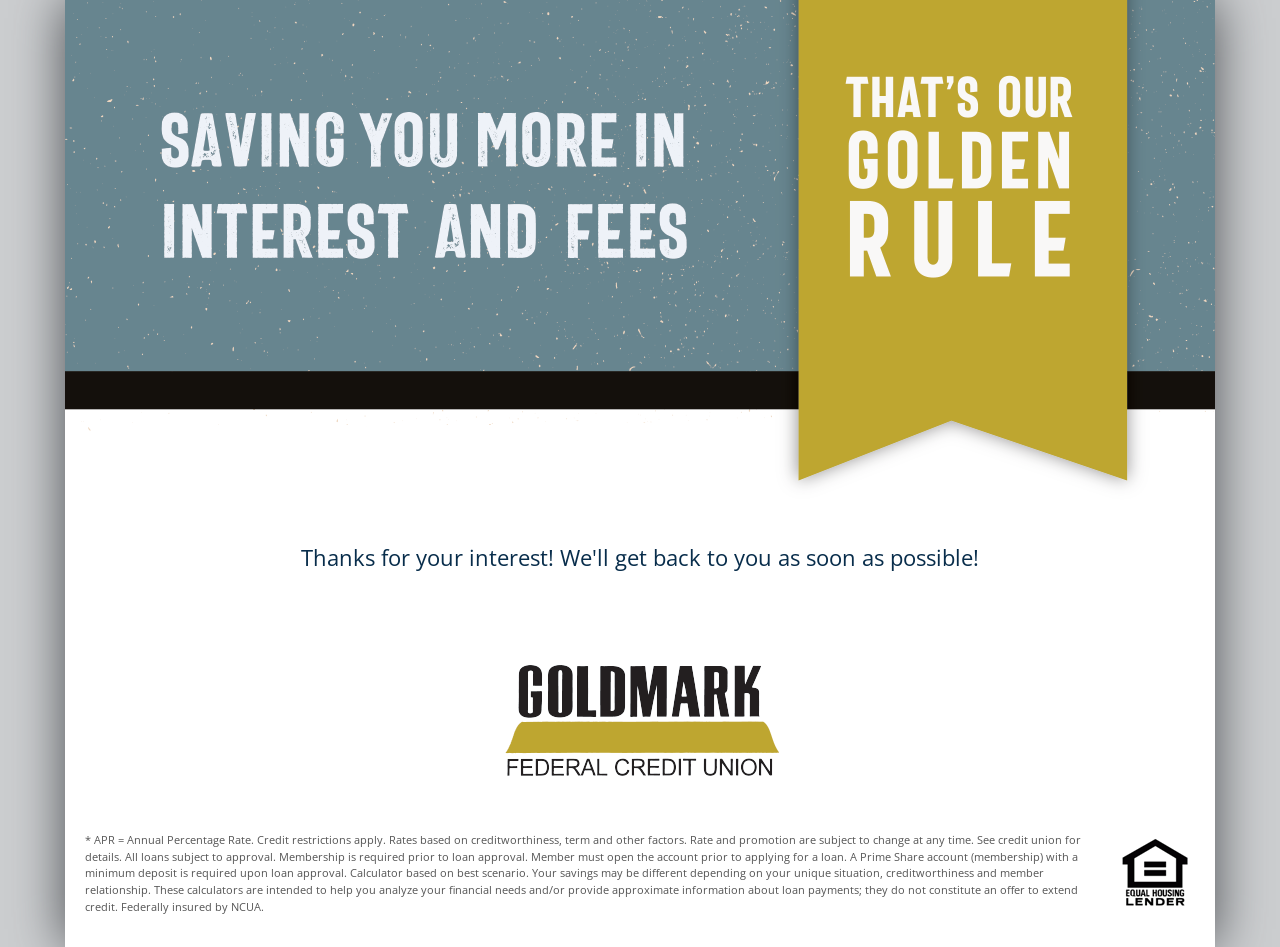
==== thanks.html @ 7c91f5a4 "Initial commit." ====
<!DOCTYPE html>
<html lang="en">
<head>
	<title>Big Savings for All the Little Things in Life | Acme Credit Union</title>
	<meta charset="utf-8">
	<link rel="stylesheet" href="css/main.css">
	<script src="js/respond.js"></script>
	<meta name="viewport" content="width=device-width, initial-scale=1">
	<!-- Global site tag (gtag.js) - Google Analytics -->
	<script async src="https://www.googletagmanager.com/gtag/js?id=UA-112021322-1"></script>
	<script>
	window.dataLayer = window.dataLayer || [];
	function gtag(){dataLayer.push(arguments);}
	gtag('js', new Date());

	gtag('config', 'UA-112021322-1');
	</script>
</head>
<body>
<div class="wrap">
	<div class="bg-container group">
	
	<header>
		<a href="/"><img src="img/header.png" alt="We help families live better lives."></a>
	</header>


	<div class="calculator-container">
		
		<div class="intro">
			<p class="text-center">Thanks for your interest! We'll get back to you as soon as possible!</p>
		</div>

		<div class="footer-logo">
			<a href="http://acmefcu.org/"><img src="img/logo.png" alt="Acme Logo"></a>
		</div>

		<footer class="wrap fineprint">
			<img src="img/logo-housing.png" alt="Equal Housing Opportunity Logo">
			* APR = Annual Percentage Rate. Credit restrictions apply. Rates based on creditworthiness, term and other factors. Rate and promotion are subject to change at any time. See credit union for details. All loans subject to approval. Membership is required prior to loan approval.  Member must open the account prior to applying for a loan. A Prime Share account (membership) with a minimum deposit is required upon loan approval. Calculator based on best scenario. Your savings may be different depending on your unique situation, creditworthiness and member relationship. These calculators are intended to help you analyze your financial needs and/or provide approximate information about loan payments; they do not constitute an offer to extend credit.  Federally insured by NCUA.
		</footer>

	</div>

</div>

<script src="//ajax.googleapis.com/ajax/libs/jquery/1.11.0/jquery.min.js"></script>
<script src="js/main.js"></script>
</body>
</html>
---- css/main.css ----
@import url(http://fonts.googleapis.com/css?family=Open+Sans:400italic,700italic,400,400,700);html,body,div,span,applet,object,iframe,h1,h2,h3,h4,h5,h6,p,blockquote,pre,a,abbr,acronym,address,big,cite,code,del,dfn,em,font,img,ins,kbd,q,s,samp,small,strike,strong,sub,sup,tt,var,dl,dt,dd,ol,ul,li,fieldset,form,label,legend,table,caption,tbody,tfoot,thead,tr,th,td{margin:0;padding:0;border:0;outline:0;font-weight:inherit;font-style:inherit;font-size:100%;font-family:inherit;vertical-align:baseline}:focus{outline:0}body{line-height:1;color:black;background:white}ol,ul{list-style:none}table{border-collapse:separate;border-spacing:0}caption,th,td{text-align:left;font-weight:normal}blockquote:before,blockquote:after,q:before,q:after{content:""}blockquote,q{quotes:"" ""}*,:before,:after{box-sizing:border-box}img,video,iframe{max-width:100%}@font-face{font-family:'Bartender';src:url("fonts/bartender.woff2") format("woff2"),url("fonts/bartender.woff") format("woff"),url("fonts/bartender.ttf") format("truetype");font-weight:normal;font-style:normal}.clearfix,.group{zoom:1}.clearfix:before,.clearfix:after,.group:before,.group:after{content:"";display:table}.clearfix,.clearfix:before,.clearfix:after,.group,.group:before,.group:after{clear:both}body{font-family:"Open Sans", sans-serif;font-weight:normal;font-size:85%;line-height:1.5em;color:#333}@media only screen and (min-width: 1024px){body{font-size:100%}}a{color:#03111d;text-decoration:none}a:hover{color:#082d4b}a.no-dots{border-bottom:0}h1,h2,h3,h4,h5,h6,p{margin:0;padding:10px 0}h1{font-size:2.4em}h2{font-size:2em;line-height:1.1em}h3{font-size:1.8em;line-height:1.2em}h3.caps{text-transform:uppercase;padding-top:50px}h4{font-size:1.6em;line-height:1.3em}strong{font-family:"Open Sans", sans-serif;font-weight:700}input[type=text],select,textarea{display:block;width:100%;padding:14px 20px;border:0;font-size:18px;line-height:20px;border-radius:15px;-webkit-appearance:none;background:white}input[type=text].amount,select.amount,textarea.amount{background:#fff url("[data-uri]") left center no-repeat;padding:14px 0 14px 30px}input[type=text].percent,select.percent,textarea.percent{background:#fff url("[data-uri]") right center no-repeat}select{background:#fff url([data-uri]) right center no-repeat;padding:16px 20px;width:100%}textarea{height:235px}@media only screen and (min-width: 768px){.sixty,.fifty,.fourty,.half,.third,.quarter,.three-quarter,.third,.eighty,.twenty,.two-third{float:left}.sixty{width:58%;margin-right:4%}.fourty{width:38%}.quarter{width:23%;margin:0 1% 0 0}.three-quarter{width:73%;margin:0 1.5%}.third{width:33.3%;padding:0 15px}.fifty{width:50%;padding:0 15px}.eighty{width:80%;padding:0 15px}.twenty{width:20%;padding:0 15px}.two-third{width:66%;padding:0 15px}.half{width:50%;padding:0 15px}}.text-center{text-align:center}body{background:#ccced0}.bg-container{background:white;box-shadow:0 0 50px #4b4e52}header{text-align:center}header img{display:block;margin:0 auto}.wrap{max-width:1150px;margin:0 auto;position:relative;zoom:1}.wrap:before,.wrap:after{content:"";display:table}.wrap,.wrap:before,.wrap:after{clear:both}.bg-navy{background:#082d4b}.bg-purple{background:#4162ac}.bg-teal{background:#27bdc0}.bg-sky{background:#96cfc9}.bg-gold{background:#bea631}.bg-red{background:#d42027}.bg-lime{background:#a8c538}.bg-forest{background:rgba(0,104,66,0.1)}.bg-black{background:#231f20}.bg-seafoam{background:#2bbfcc}.bg-blue{background:#67858f}.bg-black{background:#231f20}.bg-grey-lighter{background:#eeefef}.bg-grey-light{background:#939598}.bg-grey-dark{background:#414042}.bg-orange{background:#f47d20}.text-navy{color:#082d4b}.text-purple{color:#4162ac}.text-teal{color:#27bdc0}.text-sky{color:#96cfc9}.text-gold{color:#bea631}.text-red{color:#d42027}.text-lime{color:#a8c538}.text-forest{color:#006842}.text-black{color:#231f20}.text-seafoam{color:#2bbfcc}.text-blue{color:#67858f}.text-black{color:#231f20}.text-grey-light{color:#939598}.text-grey-dark{color:#414042}.text-orange{color:#f47d20}.pad{padding:20px}.intro{zoom:1;padding:20px;color:#082d4b;font-size:1.4em;line-height:1.6em}.intro:before,.intro:after{content:"";display:table}.intro,.intro:before,.intro:after{clear:both}@media only screen and (min-width: 768px){.intro{padding:10px 50px}}@media only screen and (min-width: 1024px){.intro{padding:20px 100px}}@media only screen and (min-width: 1150px){.intro{padding:30px 140px}}.intro .btn{width:100%;white-space:nowrap;text-align:center;padding:10px 0}@media only screen and (min-width: 1024px){.intro .btn{width:300px}}@media only screen and (min-width: 768px){.intro .btn{padding:20px 0}}@media only screen and (min-width: 500px){.savings-thermometer{float:right;margin:0 0 10px 10px}}@media only screen and (min-width: 768px){.savings-thermometer{margin:0 0 15px 15px}}@media only screen and (min-width: 860px){.savings-thermometer{margin:0 0 25px 25px}}.columns{padding:0}@media only screen and (min-width: 768px){.columns{padding:10px 20px}}@media only screen and (min-width: 1024px){.calculators{padding:20px}}@media only screen and (min-width: 1150px){.calculators{padding:30px 40px}}.calculators .calculator{padding:20px;color:white;position:relative}.calculators .calculator .third.first{text-align:center}@media only screen and (min-width: 768px){.calculators .calculator{margin:0 0 20px;border-radius:25px;padding:20px}.calculators .calculator .third{width:30%}.calculators .calculator .third.first{width:40%}.calculators .calculator .third.first img{margin-top:20px}}@media only screen and (min-width: 768px){.calculators .calculator.credit,.calculators .calculator.loan-auto,.calculators .calculator.loan-personal{position:relative;padding:20px}}.calculators .calculator .rate-display{zoom:1;padding-bottom:20px}.calculators .calculator .rate-display:before,.calculators .calculator .rate-display:after{content:"";display:table}.calculators .calculator .rate-display,.calculators .calculator .rate-display:before,.calculators .calculator .rate-display:after{clear:both}.calculators .calculator .rate-display .start{display:block;text-align:center;font-size:1.2em;padding:0 0 10px 0}.calculators .calculator .rate-display h2,.calculators .calculator .rate-display .end{float:left;font-family:"Bartender", sans-serif}.calculators .calculator .rate-display h2{width:60%;font-size:60px;line-height:1.2em;padding:0 10px 0 0;text-align:right}@media only screen and (min-width: 768px){.calculators .calculator .rate-display h2{width:78%}}.calculators .calculator .rate-display .end{width:30%;font-size:17px;line-height:1.2em}.calculators .calculator .rate-display .end span{font-size:30px}@media only screen and (min-width: 768px){.calculators .calculator .rate-display .end{width:22%}}.calculators .calculator .result{font-family:"Open Sans", sans-serif;font-weight:700;font-size:1.8em;line-height:1.2em;text-align:center;padding:15px 0 0}.calculators .calculator .result strong{display:block}@media only screen and (min-width: 768px){.calculators .calculator.home .result{padding-top:115px}}.ad img{display:block}.contact{padding:20px}@media only screen and (min-width: 768px){.contact{padding:30px}}@media only screen and (min-width: 960px){.contact{padding:35px 50px}}.error{font-family:"Open Sans", sans-serif;font-weight:700;padding:10px 15px;background:#d42027;color:white;border-radius:8px;display:none}.footer-bar{background:#082d4b;color:white;padding:20px;text-align:center;text-transform:uppercase;font-size:1.5em;line-height:1.5em;font-weight:300}.footer-bar strong{font-size:2.2em;line-height:1.7em}.footer-logo{text-align:center;padding:40px 20px 20px}.footer-logo .sixty{font-size:1.3em;line-height:1.4em;text-transform:uppercase;color:#6d6f72}@media only screen and (min-width: 768px){.footer-logo .sixty{padding:20px 0}}.btn{font-family:"Open Sans", sans-serif;font-weight:normal;display:inline-block;padding:10px 15px;background:#f47d20;color:white;text-transform:uppercase;font-size:1.2em;transition:400ms opacity ease-in-out;opacity:.8;border:0;cursor:pointer;border-radius:20px}@media only screen and (min-width: 768px){.btn{padding:20px 40px}}.btn:hover{opacity:1;color:white}.fineprint{padding:20px;font-size:.7em;line-height:1.5em;color:#555}.fineprint img{float:right;margin:0 0 15px 15px}
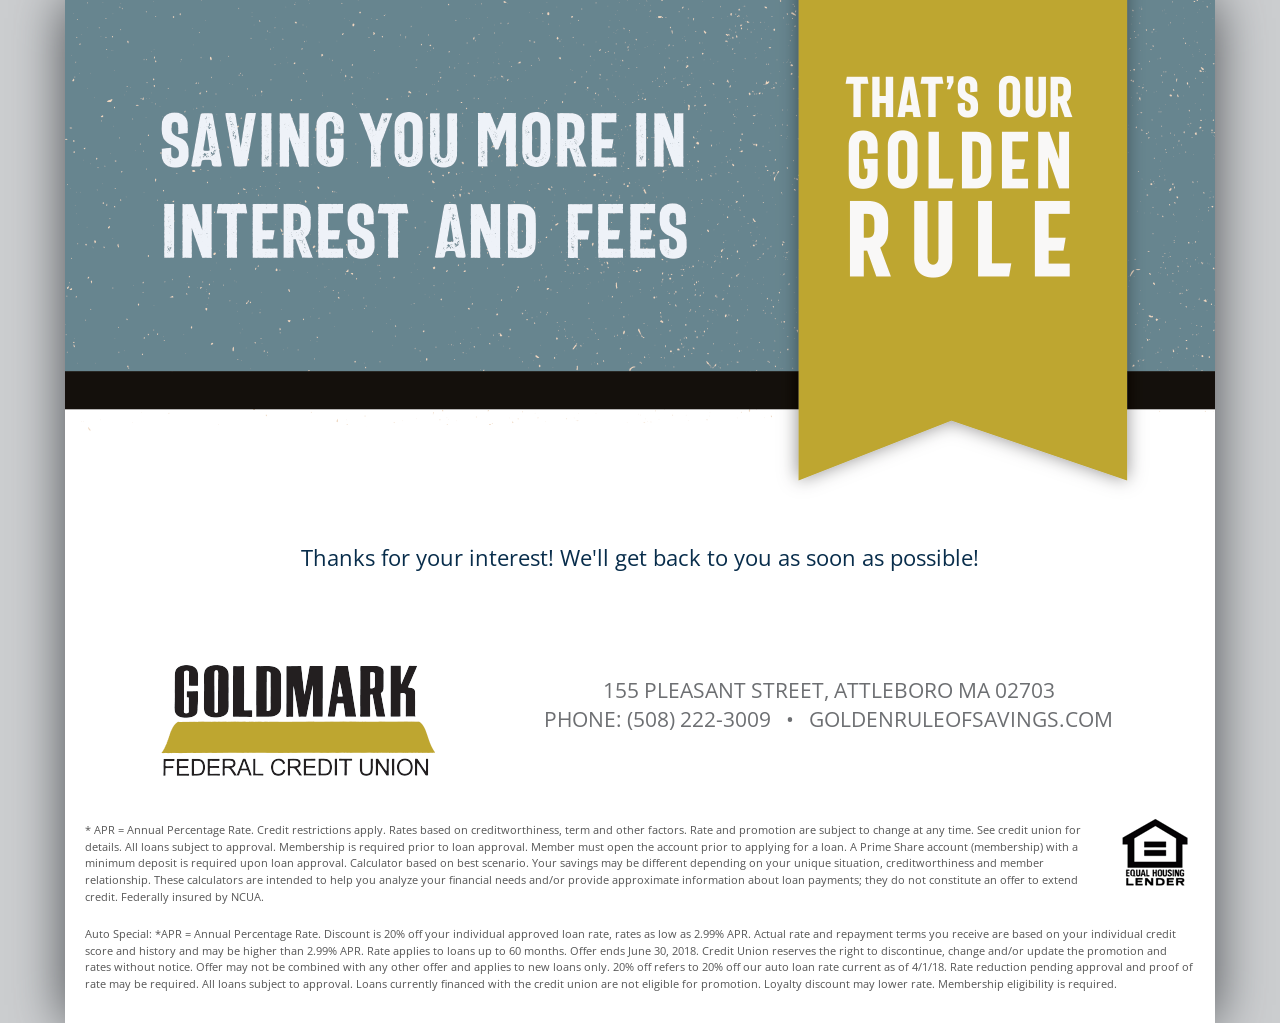
==== commit a66c475f: "Adjust styles, change thermometer API key, set up titles." ====
--- a/thanks.html
+++ b/thanks.html
@@ -32,12 +32,19 @@
 		</div>
 
 		<div class="footer-logo">
-			<a href="http://acmefcu.org/"><img src="img/logo.png" alt="Acme Logo"></a>
+			<div class="fourty">
+				<a href="http://www.goldmarkfcu.com/"><img src="img/logo.png" alt="Goldmark Logo"></a>
+			</div>
+			<div class="sixty">
+				155 Pleasant Street, Attleboro MA 02703<br>
+				Phone: (508) 222-3009 &nbsp; &bull; &nbsp; goldenruleofsavings.com
+			</div>
 		</div>
 
 		<footer class="wrap fineprint">
 			<img src="img/logo-housing.png" alt="Equal Housing Opportunity Logo">
-			* APR = Annual Percentage Rate. Credit restrictions apply. Rates based on creditworthiness, term and other factors. Rate and promotion are subject to change at any time. See credit union for details. All loans subject to approval. Membership is required prior to loan approval.  Member must open the account prior to applying for a loan. A Prime Share account (membership) with a minimum deposit is required upon loan approval. Calculator based on best scenario. Your savings may be different depending on your unique situation, creditworthiness and member relationship. These calculators are intended to help you analyze your financial needs and/or provide approximate information about loan payments; they do not constitute an offer to extend credit.  Federally insured by NCUA.
+			<p>* APR = Annual Percentage Rate. Credit restrictions apply. Rates based on creditworthiness, term and other factors. Rate and promotion are subject to change at any time. See credit union for details. All loans subject to approval. Membership is required prior to loan approval.  Member must open the account prior to applying for a loan. A Prime Share account (membership) with a minimum deposit is required upon loan approval. Calculator based on best scenario. Your savings may be different depending on your unique situation, creditworthiness and member relationship. These calculators are intended to help you analyze your financial needs and/or provide approximate information about loan payments; they do not constitute an offer to extend credit.  Federally insured by NCUA.</p>
+			<p>Auto Special: *APR = Annual Percentage Rate. Discount is 20% off your individual approved loan rate, rates as low as 2.99% APR. Actual rate and repayment terms you receive are based on your individual credit score and history and may be higher than 2.99% APR. Rate applies to loans up to 60 months. Offer ends June 30, 2018. Credit Union reserves the right to discontinue, change and/or update the promotion and rates without notice. Offer may not be combined with any other offer and applies to new loans only. 20% off refers to 20% off our auto loan rate current as of 4/1/18. Rate reduction pending approval and proof of rate may be required. All loans subject to approval. Loans currently financed with the credit union are not eligible for promotion. Loyalty discount may lower rate. Membership eligibility is required.</p>
 		</footer>
 
 	</div>
--- a/css/main.css
+++ b/css/main.css
@@ -1 +1 @@
-@import url(http://fonts.googleapis.com/css?family=Open+Sans:400italic,700italic,400,400,700);html,body,div,span,applet,object,iframe,h1,h2,h3,h4,h5,h6,p,blockquote,pre,a,abbr,acronym,address,big,cite,code,del,dfn,em,font,img,ins,kbd,q,s,samp,small,strike,strong,sub,sup,tt,var,dl,dt,dd,ol,ul,li,fieldset,form,label,legend,table,caption,tbody,tfoot,thead,tr,th,td{margin:0;padding:0;border:0;outline:0;font-weight:inherit;font-style:inherit;font-size:100%;font-family:inherit;vertical-align:baseline}:focus{outline:0}body{line-height:1;color:black;background:white}ol,ul{list-style:none}table{border-collapse:separate;border-spacing:0}caption,th,td{text-align:left;font-weight:normal}blockquote:before,blockquote:after,q:before,q:after{content:""}blockquote,q{quotes:"" ""}*,:before,:after{box-sizing:border-box}img,video,iframe{max-width:100%}@font-face{font-family:'Bartender';src:url("fonts/bartender.woff2") format("woff2"),url("fonts/bartender.woff") format("woff"),url("fonts/bartender.ttf") format("truetype");font-weight:normal;font-style:normal}.clearfix,.group{zoom:1}.clearfix:before,.clearfix:after,.group:before,.group:after{content:"";display:table}.clearfix,.clearfix:before,.clearfix:after,.group,.group:before,.group:after{clear:both}body{font-family:"Open Sans", sans-serif;font-weight:normal;font-size:85%;line-height:1.5em;color:#333}@media only screen and (min-width: 1024px){body{font-size:100%}}a{color:#03111d;text-decoration:none}a:hover{color:#082d4b}a.no-dots{border-bottom:0}h1,h2,h3,h4,h5,h6,p{margin:0;padding:10px 0}h1{font-size:2.4em}h2{font-size:2em;line-height:1.1em}h3{font-size:1.8em;line-height:1.2em}h3.caps{text-transform:uppercase;padding-top:50px}h4{font-size:1.6em;line-height:1.3em}strong{font-family:"Open Sans", sans-serif;font-weight:700}input[type=text],select,textarea{display:block;width:100%;padding:14px 20px;border:0;font-size:18px;line-height:20px;border-radius:15px;-webkit-appearance:none;background:white}input[type=text].amount,select.amount,textarea.amount{background:#fff url("[data-uri]") left center no-repeat;padding:14px 0 14px 30px}input[type=text].percent,select.percent,textarea.percent{background:#fff url("[data-uri]") right center no-repeat}select{background:#fff url([data-uri]) right center no-repeat;padding:16px 20px;width:100%}textarea{height:235px}@media only screen and (min-width: 768px){.sixty,.fifty,.fourty,.half,.third,.quarter,.three-quarter,.third,.eighty,.twenty,.two-third{float:left}.sixty{width:58%;margin-right:4%}.fourty{width:38%}.quarter{width:23%;margin:0 1% 0 0}.three-quarter{width:73%;margin:0 1.5%}.third{width:33.3%;padding:0 15px}.fifty{width:50%;padding:0 15px}.eighty{width:80%;padding:0 15px}.twenty{width:20%;padding:0 15px}.two-third{width:66%;padding:0 15px}.half{width:50%;padding:0 15px}}.text-center{text-align:center}body{background:#ccced0}.bg-container{background:white;box-shadow:0 0 50px #4b4e52}header{text-align:center}header img{display:block;margin:0 auto}.wrap{max-width:1150px;margin:0 auto;position:relative;zoom:1}.wrap:before,.wrap:after{content:"";display:table}.wrap,.wrap:before,.wrap:after{clear:both}.bg-navy{background:#082d4b}.bg-purple{background:#4162ac}.bg-teal{background:#27bdc0}.bg-sky{background:#96cfc9}.bg-gold{background:#bea631}.bg-red{background:#d42027}.bg-lime{background:#a8c538}.bg-forest{background:rgba(0,104,66,0.1)}.bg-black{background:#231f20}.bg-seafoam{background:#2bbfcc}.bg-blue{background:#67858f}.bg-black{background:#231f20}.bg-grey-lighter{background:#eeefef}.bg-grey-light{background:#939598}.bg-grey-dark{background:#414042}.bg-orange{background:#f47d20}.text-navy{color:#082d4b}.text-purple{color:#4162ac}.text-teal{color:#27bdc0}.text-sky{color:#96cfc9}.text-gold{color:#bea631}.text-red{color:#d42027}.text-lime{color:#a8c538}.text-forest{color:#006842}.text-black{color:#231f20}.text-seafoam{color:#2bbfcc}.text-blue{color:#67858f}.text-black{color:#231f20}.text-grey-light{color:#939598}.text-grey-dark{color:#414042}.text-orange{color:#f47d20}.pad{padding:20px}.intro{zoom:1;padding:20px;color:#082d4b;font-size:1.4em;line-height:1.6em}.intro:before,.intro:after{content:"";display:table}.intro,.intro:before,.intro:after{clear:both}@media only screen and (min-width: 768px){.intro{padding:10px 50px}}@media only screen and (min-width: 1024px){.intro{padding:20px 100px}}@media only screen and (min-width: 1150px){.intro{padding:30px 140px}}.intro .btn{width:100%;white-space:nowrap;text-align:center;padding:10px 0}@media only screen and (min-width: 1024px){.intro .btn{width:300px}}@media only screen and (min-width: 768px){.intro .btn{padding:20px 0}}@media only screen and (min-width: 500px){.savings-thermometer{float:right;margin:0 0 10px 10px}}@media only screen and (min-width: 768px){.savings-thermometer{margin:0 0 15px 15px}}@media only screen and (min-width: 860px){.savings-thermometer{margin:0 0 25px 25px}}.columns{padding:0}@media only screen and (min-width: 768px){.columns{padding:10px 20px}}@media only screen and (min-width: 1024px){.calculators{padding:20px}}@media only screen and (min-width: 1150px){.calculators{padding:30px 40px}}.calculators .calculator{padding:20px;color:white;position:relative}.calculators .calculator .third.first{text-align:center}@media only screen and (min-width: 768px){.calculators .calculator{margin:0 0 20px;border-radius:25px;padding:20px}.calculators .calculator .third{width:30%}.calculators .calculator .third.first{width:40%}.calculators .calculator .third.first img{margin-top:20px}}@media only screen and (min-width: 768px){.calculators .calculator.credit,.calculators .calculator.loan-auto,.calculators .calculator.loan-personal{position:relative;padding:20px}}.calculators .calculator .rate-display{zoom:1;padding-bottom:20px}.calculators .calculator .rate-display:before,.calculators .calculator .rate-display:after{content:"";display:table}.calculators .calculator .rate-display,.calculators .calculator .rate-display:before,.calculators .calculator .rate-display:after{clear:both}.calculators .calculator .rate-display .start{display:block;text-align:center;font-size:1.2em;padding:0 0 10px 0}.calculators .calculator .rate-display h2,.calculators .calculator .rate-display .end{float:left;font-family:"Bartender", sans-serif}.calculators .calculator .rate-display h2{width:60%;font-size:60px;line-height:1.2em;padding:0 10px 0 0;text-align:right}@media only screen and (min-width: 768px){.calculators .calculator .rate-display h2{width:78%}}.calculators .calculator .rate-display .end{width:30%;font-size:17px;line-height:1.2em}.calculators .calculator .rate-display .end span{font-size:30px}@media only screen and (min-width: 768px){.calculators .calculator .rate-display .end{width:22%}}.calculators .calculator .result{font-family:"Open Sans", sans-serif;font-weight:700;font-size:1.8em;line-height:1.2em;text-align:center;padding:15px 0 0}.calculators .calculator .result strong{display:block}@media only screen and (min-width: 768px){.calculators .calculator.home .result{padding-top:115px}}.ad img{display:block}.contact{padding:20px}@media only screen and (min-width: 768px){.contact{padding:30px}}@media only screen and (min-width: 960px){.contact{padding:35px 50px}}.error{font-family:"Open Sans", sans-serif;font-weight:700;padding:10px 15px;background:#d42027;color:white;border-radius:8px;display:none}.footer-bar{background:#082d4b;color:white;padding:20px;text-align:center;text-transform:uppercase;font-size:1.5em;line-height:1.5em;font-weight:300}.footer-bar strong{font-size:2.2em;line-height:1.7em}.footer-logo{text-align:center;padding:40px 20px 20px}.footer-logo .sixty{font-size:1.3em;line-height:1.4em;text-transform:uppercase;color:#6d6f72}@media only screen and (min-width: 768px){.footer-logo .sixty{padding:20px 0}}.btn{font-family:"Open Sans", sans-serif;font-weight:normal;display:inline-block;padding:10px 15px;background:#f47d20;color:white;text-transform:uppercase;font-size:1.2em;transition:400ms opacity ease-in-out;opacity:.8;border:0;cursor:pointer;border-radius:20px}@media only screen and (min-width: 768px){.btn{padding:20px 40px}}.btn:hover{opacity:1;color:white}.fineprint{padding:20px;font-size:.7em;line-height:1.5em;color:#555}.fineprint img{float:right;margin:0 0 15px 15px}
+@import url(http://fonts.googleapis.com/css?family=Open+Sans:400italic,700italic,400,400,700);html,body,div,span,applet,object,iframe,h1,h2,h3,h4,h5,h6,p,blockquote,pre,a,abbr,acronym,address,big,cite,code,del,dfn,em,font,img,ins,kbd,q,s,samp,small,strike,strong,sub,sup,tt,var,dl,dt,dd,ol,ul,li,fieldset,form,label,legend,table,caption,tbody,tfoot,thead,tr,th,td{margin:0;padding:0;border:0;outline:0;font-weight:inherit;font-style:inherit;font-size:100%;font-family:inherit;vertical-align:baseline}:focus{outline:0}body{line-height:1;color:black;background:white}ol,ul{list-style:none}table{border-collapse:separate;border-spacing:0}caption,th,td{text-align:left;font-weight:normal}blockquote:before,blockquote:after,q:before,q:after{content:""}blockquote,q{quotes:"" ""}*,:before,:after{box-sizing:border-box}img,video,iframe{max-width:100%}@font-face{font-family:'Bartender';src:url("fonts/bartender.woff2") format("woff2"),url("fonts/bartender.woff") format("woff"),url("fonts/bartender.ttf") format("truetype");font-weight:normal;font-style:normal}.clearfix,.group{zoom:1}.clearfix:before,.clearfix:after,.group:before,.group:after{content:"";display:table}.clearfix,.clearfix:before,.clearfix:after,.group,.group:before,.group:after{clear:both}body{font-family:"Open Sans", sans-serif;font-weight:normal;font-size:85%;line-height:1.5em;color:#333}@media only screen and (min-width: 1024px){body{font-size:100%}}a{color:#03111d;text-decoration:none}a:hover{color:#082d4b}a.no-dots{border-bottom:0}h1,h2,h3,h4,h5,h6,p{margin:0;padding:10px 0}h1{font-size:2.4em;font-family:"Bartender", sans-serif}h2{font-size:2em;line-height:1.1em;font-family:"Bartender", sans-serif}h3{font-size:1.8em;line-height:1.2em;font-family:"Bartender", sans-serif;text-transform:uppercase}h4{font-size:1.6em;line-height:1.3em}strong{font-family:"Open Sans", sans-serif;font-weight:700}input[type=text],select,textarea{display:block;width:100%;padding:14px 20px;border:0;font-size:18px;line-height:20px;border-radius:15px;-webkit-appearance:none;background:white}input[type=text].amount,select.amount,textarea.amount{background:#fff url("[data-uri]") left center no-repeat;padding:14px 0 14px 30px}input[type=text].percent,select.percent,textarea.percent{background:#fff url("[data-uri]") right center no-repeat}select{background:#fff url([data-uri]) right center no-repeat;padding:16px 20px;width:100%}textarea{height:235px}@media only screen and (min-width: 768px){.sixty,.fifty,.fourty,.half,.third,.quarter,.three-quarter,.third,.eighty,.twenty,.two-third{float:left}.sixty{width:58%;margin-right:4%}.fourty{width:38%}.quarter{width:23%;margin:0 1% 0 0}.three-quarter{width:73%;margin:0 1.5%}.third{width:33.3%;padding:0 15px}.fifty{width:50%;padding:0 15px}.eighty{width:80%;padding:0 15px}.twenty{width:20%;padding:0 15px}.two-third{width:66%;padding:0 15px}.half{width:50%;padding:0 15px}}.text-center{text-align:center}body{background:#ccced0}.bg-container{background:white;box-shadow:0 0 50px #4b4e52}header{text-align:center}header img{display:block;margin:0 auto}.wrap{max-width:1150px;margin:0 auto;position:relative;zoom:1}.wrap:before,.wrap:after{content:"";display:table}.wrap,.wrap:before,.wrap:after{clear:both}.bg-navy{background:#082d4b}.bg-purple{background:#4162ac}.bg-teal{background:#27bdc0}.bg-sky{background:#96cfc9}.bg-gold{background:#bea631}.bg-red{background:#d42027}.bg-lime{background:#a8c538}.bg-forest{background:rgba(0,104,66,0.1)}.bg-black{background:#231f20}.bg-seafoam{background:#2bbfcc}.bg-blue{background:#67858f}.bg-black{background:#231f20}.bg-grey-lighter{background:#eeefef}.bg-grey-light{background:#939598}.bg-grey-dark{background:#414042}.bg-orange{background:#f47d20}.text-navy{color:#082d4b}.text-purple{color:#4162ac}.text-teal{color:#27bdc0}.text-sky{color:#96cfc9}.text-gold{color:#bea631}.text-red{color:#d42027}.text-lime{color:#a8c538}.text-forest{color:#006842}.text-black{color:#231f20}.text-seafoam{color:#2bbfcc}.text-blue{color:#67858f}.text-black{color:#231f20}.text-grey-light{color:#939598}.text-grey-dark{color:#414042}.text-orange{color:#f47d20}.text-white{color:white}.text-black{color:black}.pad{padding:20px}.intro{zoom:1;padding:20px;color:#082d4b;font-size:1.4em;line-height:1.6em}.intro:before,.intro:after{content:"";display:table}.intro,.intro:before,.intro:after{clear:both}@media only screen and (min-width: 768px){.intro{padding:10px 50px}}@media only screen and (min-width: 1024px){.intro{padding:20px 100px}}@media only screen and (min-width: 1150px){.intro{padding:30px 140px}}.intro .btn{width:100%;white-space:nowrap;text-align:center;padding:10px 0}@media only screen and (min-width: 1024px){.intro .btn{width:300px}}@media only screen and (min-width: 768px){.intro .btn{padding:20px 0}}@media only screen and (min-width: 500px){.savings-thermometer{float:right;margin:0 0 10px 10px}}@media only screen and (min-width: 768px){.savings-thermometer{margin:0 0 15px 15px}}@media only screen and (min-width: 860px){.savings-thermometer{margin:0 0 25px 25px}}.columns{padding:0}@media only screen and (min-width: 768px){.columns{padding:10px 20px}}@media only screen and (min-width: 1024px){.calculators{padding:20px}}@media only screen and (min-width: 1150px){.calculators{padding:30px 40px}}.calculators .calculator{padding:20px;color:white;position:relative}.calculators .calculator .third.first{text-align:center}@media only screen and (min-width: 768px){.calculators .calculator{margin:0 0 20px;border-radius:25px;padding:20px}.calculators .calculator .third{width:30%}.calculators .calculator .third.first{width:40%}.calculators .calculator .third.first img{margin-top:20px}}@media only screen and (min-width: 768px){.calculators .calculator.credit,.calculators .calculator.loan-auto,.calculators .calculator.loan-personal{position:relative;padding:20px}}.calculators .calculator .rate-display{zoom:1;padding-bottom:20px}.calculators .calculator .rate-display:before,.calculators .calculator .rate-display:after{content:"";display:table}.calculators .calculator .rate-display,.calculators .calculator .rate-display:before,.calculators .calculator .rate-display:after{clear:both}.calculators .calculator .rate-display .start{display:block;text-align:center;font-size:1.2em;padding:0 0 10px 0}.calculators .calculator .rate-display h2,.calculators .calculator .rate-display .end{float:left;font-family:"Bartender", sans-serif}.calculators .calculator .rate-display h2{width:60%;font-size:60px;line-height:1.2em;padding:0 10px 0 0;text-align:right}@media only screen and (min-width: 768px){.calculators .calculator .rate-display h2{width:78%}}.calculators .calculator .rate-display .end{width:30%;font-size:17px;line-height:1.2em}.calculators .calculator .rate-display .end span{font-size:30px}@media only screen and (min-width: 768px){.calculators .calculator .rate-display .end{width:22%}}.calculators .calculator .result{font-family:"Open Sans", sans-serif;font-weight:700;font-size:1.8em;line-height:1.2em;text-align:center;padding:15px 0 0}.calculators .calculator .result strong{display:block}@media only screen and (min-width: 768px){.calculators .calculator.home .result{padding-top:115px}}.ad img{display:block}.contact{padding:20px}@media only screen and (min-width: 768px){.contact{padding:30px}}@media only screen and (min-width: 960px){.contact{padding:35px 50px}}.error{font-family:"Open Sans", sans-serif;font-weight:700;padding:10px 15px;background:#d42027;color:white;border-radius:8px;display:none}.footer-bar{background:#082d4b;color:white;padding:20px;text-align:center;text-transform:uppercase;font-size:1.5em;line-height:1.5em;font-weight:300}.footer-bar strong{font-size:2.2em;line-height:1.7em}.footer-logo{text-align:center;padding:40px 20px 20px}.footer-logo .sixty{font-size:1.3em;line-height:1.4em;text-transform:uppercase;color:#6d6f72}@media only screen and (min-width: 768px){.footer-logo .sixty{padding:20px 0}}.btn{font-family:"Open Sans", sans-serif;font-weight:normal;display:inline-block;padding:10px 15px;background:#f47d20;color:white;text-transform:uppercase;font-size:1.2em;transition:400ms opacity ease-in-out;opacity:.8;border:0;cursor:pointer;border-radius:20px}@media only screen and (min-width: 768px){.btn{padding:20px 40px}}.btn:hover{opacity:1;color:white}.fineprint{padding:20px;font-size:.7em;line-height:1.5em;color:#555}.fineprint img{float:right;margin:0 0 15px 15px}
